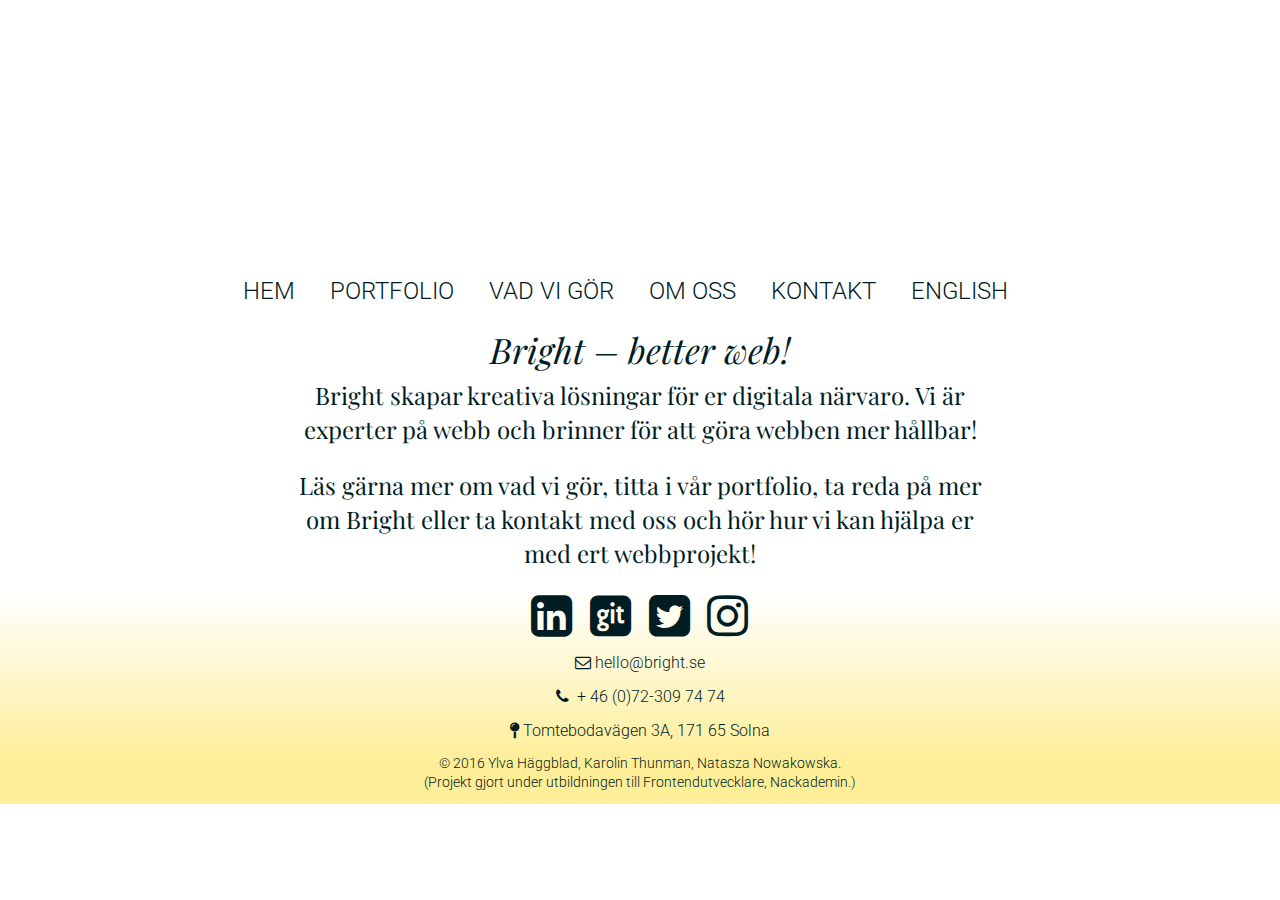
==== index.html @ dc8a8b25 "Meny: lagt till meny med Bootstraps collapse-funktioner, justerat stylingen av menyn i samtliga form" ====
<!doctype html>
<html lang="sv-SE">
	<head>
		<meta charset="utf-8">
		<meta name="viewport" content="width=device-width, initial-scale=1.0">
		<title>Bright</title>
		<link rel="stylesheet" type="text/css" href="css/bootstrap.css">
		<link rel="stylesheet" type="text/css" href="css/style.css">
    <link rel="stylesheet" href="https://maxcdn.bootstrapcdn.com/font-awesome/4.5.0/css/font-awesome.min.css">
	</head>
	<body>
		<header>
		</header>

		<nav class="navbar">
			<button type="button" class="navbar-toggle collapsed" data-toggle="collapse" data-target="#lista" aria-expanded="false">
		        <span class="sr-only">Toggle navigation</span>
		        <span class="icon-bar"></span>
		        <span class="icon-bar"></span>
		        <span class="icon-bar"></span>
		      </button>	
			<div class="container-fluid">
				<div id="lista" class="collapse navbar-collapse">
					<ul class="nav nav-tabs nav-justified">
						<li><a href="index.html">Hem</a></li>
						<li><a href="portfolio.html">Portfolio</a></li>
						<li><a href="vad_vi_gor.html">Vad vi gör</a></li>
						<li><a href="om_oss.html">Om oss</a></li>
						<li><a href="kontakt.html">Kontakt</a></li>
						<li><a href="in_english.html">English</a></li>
					</ul>
				</div>
			</div>
		</nav> 


		<main>
			<div class=container-fluid>
		    <article>
		       <h2>Bright – better web!</h2>
	          <p class="lead">Bright skapar kreativa lösningar för er digitala närvaro. Vi är experter på webb och brinner för att göra webben mer hållbar!
	          </p>

	          <p class="lead">Läs gärna mer om <a href="vad_vi_gor.html" title="Läs mer om vad vi gör">vad vi gör</a>, titta i vår <a href="portfolio.html" title="Vår portfolio">portfolio</a>, ta reda på mer <a href="om_oss.html" title="Läs mer om Bright">om Bright</a> eller ta <a href="kontakt.html" title="Ta kontakt med oss!">kontakt</a> med oss och hör hur vi kan hjälpa er med ert webbprojekt!
	          </p>
	       </article>
       </div>
		</main>

		<footer>
 <div class="container-fluid">
   <div class="row">
     <span class="col-xs-2 col-sm-2 col-md-4"></span>
     <p class="col-xs-2 col-sm-2 col-md-1 text-center">
       <i class="fa fa-linkedin-square fa-3x ikoner"></i></p>
       <p class="col-xs-2 col-sm-2 col-md-1 text-center">
     <i class="fa fa-git-square fa-3x ikoner"></i></p>
       <p class="col-xs-2 col-sm-2 col-md-1 text-center">
   <i class="fa fa-twitter-square fa-3x ikoner"></i></p>
       <p class="col-xs-2 col-sm-2 col-md-1 text-center">
          <i class="fa fa-instagram fa-3x ikoner"></i>
          <span class="col-xs-2 col-sm-2 col-md-4"></span>
     </p>
 </div>
	 <div class="row">
       <p class="col-xs-12 text-center"> 
		    <i class="fa fa-envelope-o"></i><a href="mailto:fakeadress@bright.se">&nbsp;hello@bright.se</a>
		    </p>
   </div>
<div class="row">
       <p class="col-xs-12 text-center"><i class="fa fa-phone"></i> &nbsp;<a href="tel:+46-723-097474" title="Tel: +46 723 09 74 74">+ 46 (0)72-309 74 74</a>
		    </p>
   </div>
   
<div class="row">
       <p class="col-xs-12 text-center">
    <i class="fa fa-map-pin"></i>&nbsp;Tomtebodavägen 3A, 171 65 Solna
		    </p>
		  </div>
          </div>

			<address>
              <div class="container-fluid">
                <div class="row">
			  <p class="col-xs-12 text-center small">
					&copy;&nbsp;2016<a href="mailto:ylva.haggblad@gmail.com" title="ylva.haggblad@gmail.com">&nbsp;Ylva Häggblad</a>,
			   <a href="mailto:karolin.thunman@gmail.com" title="karolin.thunman@gmail.com"> Karolin Thunman</a>,
			   <a href="mailto:natasza@fingerspitz.se" title="natasza@fingerspitz.se"> Natasza Nowakowska</a>.<br>(Projekt gjort under utbildningen till Frontendutvecklare, Nackademin.)
                </p></div>
                
			  </div>
			</address>  
		</footer>
		
		<script src="https://ajax.googleapis.com/ajax/libs/jquery/1.11.3/jquery.min.js"></script>
		<script type="text/javascript" src="scripts/bootstrap.js"></script>

	</body>

</html>
---- css/style.css ----
@import url(https://fonts.googleapis.com/css?family=Roboto:400,300,100,900|Roboto+Condensed:400,700,300|Playfair+Display:400,400italic);

/*LAYOUT*/
.container-fluid{
    padding: 0 9%; 
}

/* BAKGRUNDSFÄRG*/

.blue {
background-color: #AEE8E6;
}

/*BAKGRUNDSBILDER*/

#kartaNoscript{ 
background-image: url("../img/kartamobil.jpg");
background-size: cover;
background-position: center left; 
height: 280px;
max-width: 100%;
}

#kartaScript{
height: 280px;
max-width: 100%;
}

/* BILDRAMAR */

.portfolio-img{
border: 12px solid #bebebe;
box-shadow: 5px 5px 10px grey;
}

/*FORMULÄR*/
/*TYPOGRAFI*/
h2 {
  font-family: 'Playfair Display', serif;
  font-weight: 400;
  font-style: italic;
  text-align: center;
}

h3, h4 {
  font-family: 'Roboto Condensed', sans-serif;
  font-weight: 700;
 /* font-size: 1em; */
  text-transform: uppercase;
  text-align: left;
}

/*FOOTER*/

footer {
  background-color: #FEEE98;
  /* padding: 2.5em 0; */
  background: -webkit-linear-gradient(rgba(255, 255, 255,1)0%,rgba(254, 238, 152,1)80%); /* Safari 5.1 to 6.0 */
  background: -o-linear-gradient(rgba(255, 255, 255,1)0%,rgba(254, 238, 152,1)80%); /* For Opera 11.6 to 12.0 */
  background: -moz-linear-gradient(rgba(255, 255, 255,1)0%,rgba(254, 238, 152,1)80%); /* For Firefox 3.6 to 15 */
  background: linear-gradient(rgba(255, 255, 255,1)0%,rgba(254, 238, 152,1)80%); /* Standard syntax */
}

address {
	margin: 0;
}

/* MENY */

.navbar {
	padding: 0;
	margin-top: 100px;
	margin-bottom: 0;
	border: none;
}

#lista a, li {
	border: none;
	border-radius: 0;
}

#lista a {
	text-transform: uppercase;
	font-size: 1.5em;	
	padding: 10px;
	line-height: 0.75em;
}

#lista {
	margin-top: 22px;
}

#lista li {
	display: block;
	width: 100%;
}

.navbar button {
	padding: 0;
	border: none;
}

.navbar-toggle .icon-bar {
	background-color: #000;
}

/*MEDIA QUERIES*/
@media only screen and (min-width: 500px){   
    
    .container-fluid {
    padding: 0 12.5%; 
		}
    
    #email {
    padding-right: 5px;
    }
    
    #kartaNoscript{ 
        background-image: url("../img/karta.jpg");
    }

    .navbar {
		margin-top: 175px;
		}
}


@media (min-width: 768px){
    
    .container-fluid{
    padding: 0 22.5%;
    }
    
    #kartaNoscript, #kartaScript{
    height: 350px;}
    
    
    div.container-fluid.portfolio{
    padding: 0;
    }
    
   article.portfolio{
    padding: 2% 4%;
    }
    
    article.portfolio h3, article.portfolio p{
    padding-left: 25px;
    }
}

@media only screen and (min-width: 768px) {
	nav .container-fluid {
		padding: 0;
	}

	.navbar {
		margin-top: 250px;
	}

	#lista {
		padding-left: 17%;
	}

	.navbar a {
		width: auto;
		float: left;
		display: block;
		margin: 0 15px;
	}

	.navbar a:hover {
	font-weight: 600;
	}

	.navbar li.active a{
		background-color: #AEE8E6;
	} 
}
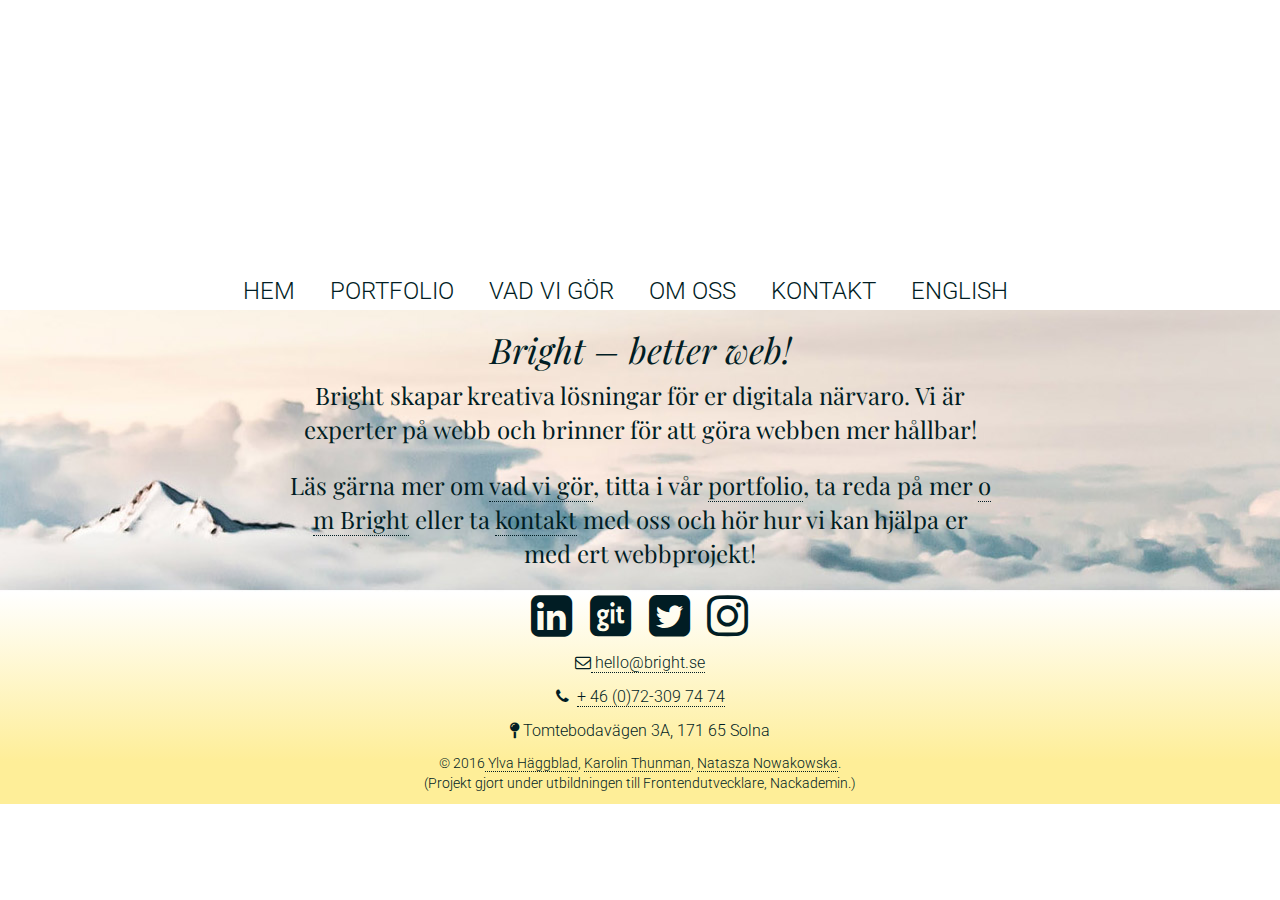
==== commit 716086eb: "Lagt till bakgrundsbild i header. Stylat länkar. Fixat problem med footer på kontaktsidan. Positione" ====
--- a/index.html
+++ b/index.html
@@ -35,7 +35,7 @@
 
 
 		<main>
-			<div class=container-fluid>
+			<div class="container-fluid" id="index">
 		    <article>
 		       <h2>Bright – better web!</h2>
 	          <p class="lead">Bright skapar kreativa lösningar för er digitala närvaro. Vi är experter på webb och brinner för att göra webben mer hållbar!
--- a/css/style.css
+++ b/css/style.css
@@ -13,6 +13,14 @@
 }
 
 /*BAKGRUNDSBILDER*/
+
+#index{
+    background-image: url(../img/sky.jpg);
+    background-position: center bottom;
+    background-size: cover;
+    height: auto;
+    max-width: 100%;
+}
 
 #kartaNoscript{ 
 background-image: url("../img/kartamobil.jpg");
@@ -51,6 +59,21 @@
   text-align: left;
 }
 
+a:link{
+  border-bottom: thin dotted;
+    word-break: break-all;
+}
+
+a:hover, a:focus{
+  font-family: 'Roboto', sans-serif;
+  font-weight: 700;
+}
+
+a:visited{
+  border-bottom-style: dotted;
+}
+
+
 /*FOOTER*/
 
 footer {
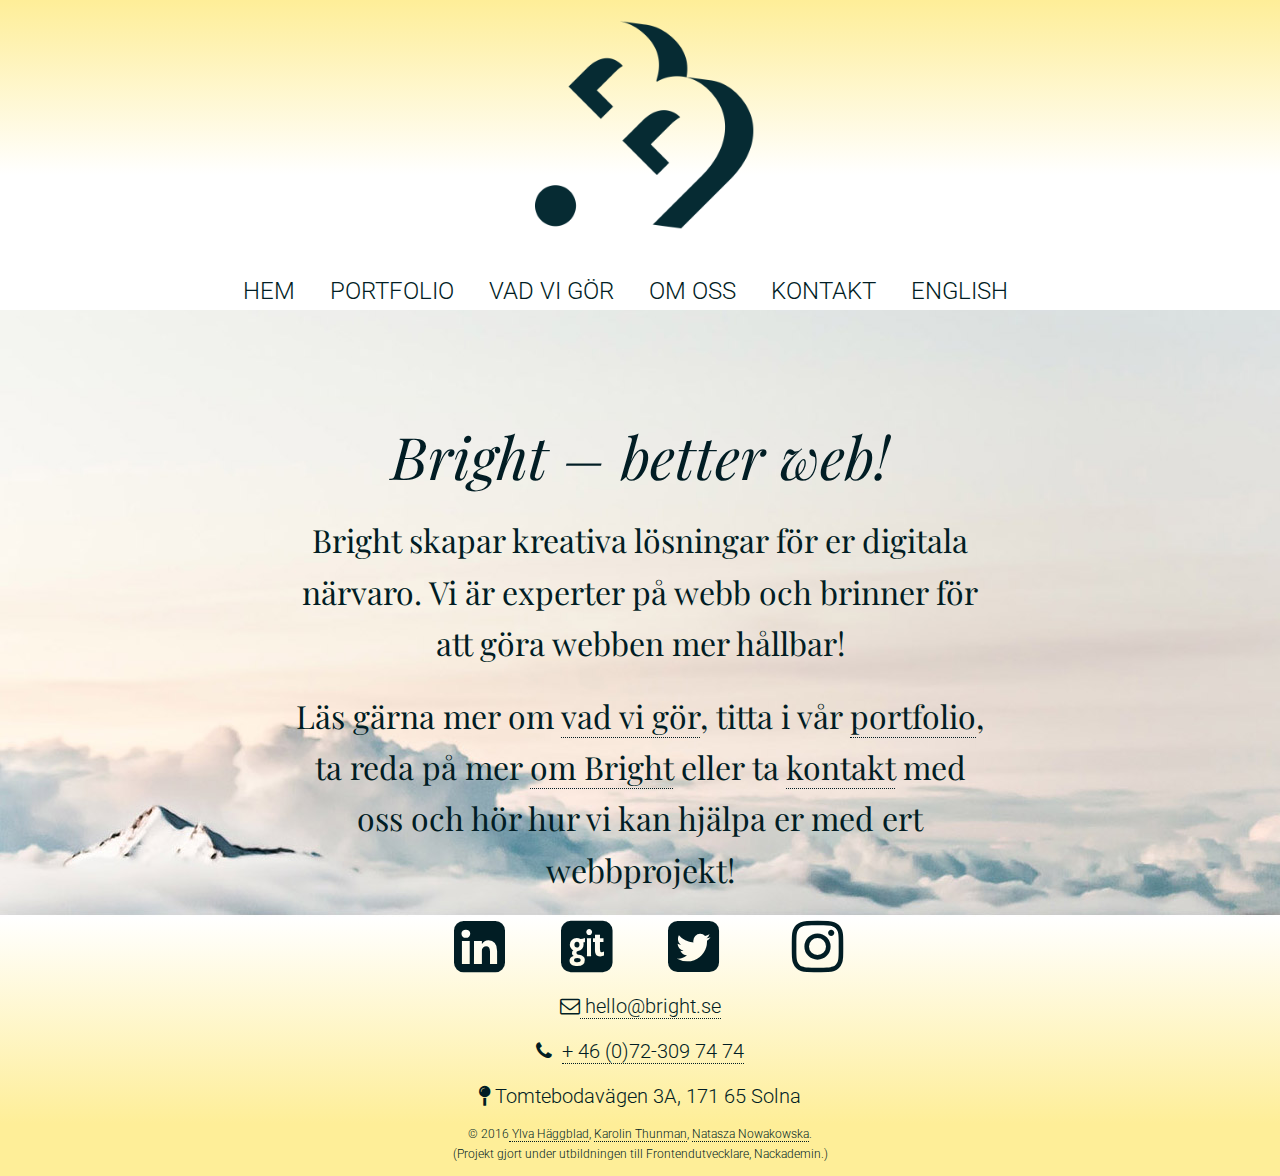
==== commit 5daee023: "lagt till menyalternativ för mobil och tablet när JS är disabled" ====
--- a/index.html
+++ b/index.html
@@ -7,10 +7,27 @@
 		<link rel="stylesheet" type="text/css" href="css/bootstrap.css">
 		<link rel="stylesheet" type="text/css" href="css/style.css">
     <link rel="stylesheet" href="https://maxcdn.bootstrapcdn.com/font-awesome/4.5.0/css/font-awesome.min.css">
+
+    <noscript>
+			<style>
+		     .navbar button {display: none;}
+		  </style>
+	 	</noscript>
 	</head>
 	<body>
 		<header>
 		</header>
+
+		<noscript>
+			<ul id="utanJS">
+				<li><a href="index.html">Hem</a></li>
+				<li><a href="portfolio.html">Portfolio</a></li>
+				<li><a href="vad_vi_gor.html">Vad vi gör</a></li>
+				<li><a href="om_oss.html">Om oss</a></li>
+				<li><a href="kontakt.html">Kontakt</a></li>
+				<li><a href="in_english.html">English</a></li>
+			</ul>
+		</noscript>
 
 		<nav class="navbar">
 			<button type="button" class="navbar-toggle collapsed" data-toggle="collapse" data-target="#lista" aria-expanded="false">
--- a/css/style.css
+++ b/css/style.css
@@ -1,5 +1,21 @@
 
 @import url(https://fonts.googleapis.com/css?family=Roboto:400,300,100,900|Roboto+Condensed:400,700,300|Playfair+Display:400,400italic);
+
+/*HEADER*/
+
+  header {
+  width: 100%;
+  height: 100px;
+  background-image: url("../img/logotype.png");
+  background: #FEEE98;
+  background: url("../img/logotype.png"), -webkit-linear-gradient(rgba(254, 238, 152,1)0%, rgba(255, 255, 255,1)70%); /* Safari 5.1 to 6.0 */
+  background: url("../img/logotype.png"), -o-linear-gradient(rgba(254, 238, 152,1)0%, rgba(255, 255, 255,1)70%); /* For Opera 11.6 to 12.0 */
+  background: url("../img/logotype.png"), -moz-linear-gradient(rgba(254, 238, 152,1)0%, rgba(255, 255, 255,1)70%); /* For Firefox 3.6 to 15 */
+  background: url("../img/logotype.png"), linear-gradient(rgba(254, 238, 152,1)0%,rgba(255, 255, 255,1)70%); /* Standard syntax */
+  background-position: bottom center;
+  background-repeat: no-repeat;
+  background-size: contain;
+	}  
 
 /*LAYOUT*/
 .container-fluid{
@@ -43,6 +59,8 @@
 }
 
 /*FORMULÄR*/
+
+
 /*TYPOGRAFI*/
 h2 {
   font-family: 'Playfair Display', serif;
@@ -73,6 +91,38 @@
   border-bottom-style: dotted;
 }
 
+ol{
+    text-align: center;
+    font-style: italic;
+    list-style-position: inside;
+}
+/*MEDARBETARE*/
+.medarbetare figure:nth-child(1) {
+	padding-right: 5%;
+}
+.medarbetare figure:nth-child(2) {
+	padding-right: 2.5%;
+	padding-left: 2.5%;
+}
+.medarbetare figure:nth-child(3) {
+	padding-left: 5%;
+}
+
+.medarbetare img {
+	width: 100%;
+	height: auto;
+	margin: 0 auto;
+	border: 10px solid #FFF;
+	border-radius: 5px;
+}
+
+.medarbetare figcaption {
+	text-align: center;
+}
+
+.medarbetare figcaption span {
+	text-transform: uppercase;
+}
 
 /*FOOTER*/
 
@@ -85,6 +135,11 @@
   background: linear-gradient(rgba(255, 255, 255,1)0%,rgba(254, 238, 152,1)80%); /* Standard syntax */
 }
 
+footer .container-fluid {
+  padding: 0;
+  
+}
+
 address {
 	margin: 0;
 }
@@ -93,14 +148,12 @@
 
 .navbar {
 	padding: 0;
-	margin-top: 100px;
 	margin-bottom: 0;
 	border: none;
 }
 
 #lista a, li {
 	border: none;
-	border-radius: 0;
 }
 
 #lista a {
@@ -128,57 +181,98 @@
 	background-color: #000;
 }
 
+#utanJS {
+  margin: 0;
+  padding-top: 15px;
+  background-color: #FFF;
+}
+
+#utanJS li {
+  list-style: none;
+  background-color: #FFF;
+  padding: 3px 0;
+  text-align: center;
+  margin-left: -40px;
+}
+
+#utanJS li a {
+  text-decoration: none;
+  text-transform: uppercase;
+  border: none;
+  color: #000;
+  font-size: 1.5em;
+  font-family: 'Roboto', sans-serif;
+  margin: 0;
+}
+
+
 /*MEDIA QUERIES*/
 @media only screen and (min-width: 500px){   
     
-    .container-fluid {
-    padding: 0 12.5%; 
-		}
+  .container-fluid {
+  padding: 0 12.5%; 
+	}
+  
+  #email {
+  padding-right: 5px;
+  }
+  
+  #kartaNoscript{ 
+      background-image: url("../img/karta.jpg");
+  }
+  
+  header {
+    height:175px;
+  }
+
+  /*TYPO FÖR TABLET*/
+  p {
+    font-size: 1.2em;
+    line-height: 1.6;
+  }
+  
+  h2 {
+    font-size: 3em;
+  }
+  
+  h3, h4 {
+    font-size: 1.4em;
+    line-height: 0.8em;
+    /*margin-bottom: 0.4em; */
     
-    #email {
-    padding-right: 5px;
-    }
-    
-    #kartaNoscript{ 
-        background-image: url("../img/karta.jpg");
-    }
-
-    .navbar {
-		margin-top: 175px;
-		}
-}
-
+  }
+
+  .lead {
+  font-size: 1.8em;
+  line-height: 1.6em;
+  }
+  
+}
 
 @media (min-width: 768px){
     
-    .container-fluid{
-    padding: 0 22.5%;
-    }
-    
-    #kartaNoscript, #kartaScript{
-    height: 350px;}
-    
-    
-    div.container-fluid.portfolio{
-    padding: 0;
-    }
-    
-   article.portfolio{
-    padding: 2% 4%;
-    }
-    
-    article.portfolio h3, article.portfolio p{
-    padding-left: 25px;
-    }
-}
-
-@media only screen and (min-width: 768px) {
+  .container-fluid{
+  padding: 0 22.5%;
+  }
+  
+  #kartaNoscript, #kartaScript{
+  height: 350px;}
+  
+  
+  div.container-fluid.portfolio{
+  padding: 0;
+  }
+  
+  article.portfolio{
+  padding: 2% 4%;
+  }
+  
+  article.portfolio h3, article.portfolio p{
+  padding-left: 25px;
+  }
+
 	nav .container-fluid {
 		padding: 0;
-	}
-
-	.navbar {
-		margin-top: 250px;
 	}
 
 	#lista {
@@ -199,9 +293,39 @@
 	.navbar li.active a{
 		background-color: #AEE8E6;
 	} 
-}
-
-
-
-
-
+
+  #utanJS {
+    display: none;
+  }
+  
+  header {
+	height: 250px;
+	}  
+  
+  /*TYPO FÖR DESKTOP*/
+  p {
+    font-size: 1.25em;
+    line-height: 1.65;
+  }
+  
+  h2 {
+    font-size: 3.65em;
+  }
+  
+  h3, h4 {
+    font-size: 1.5em;
+    line-height: 1em;
+    /*margin-bottom: 0.4em; */
+    
+  }
+
+  .lead {
+  font-size: 2em;
+  line-height: 1.6em;
+  }
+
+}
+
+
+
+
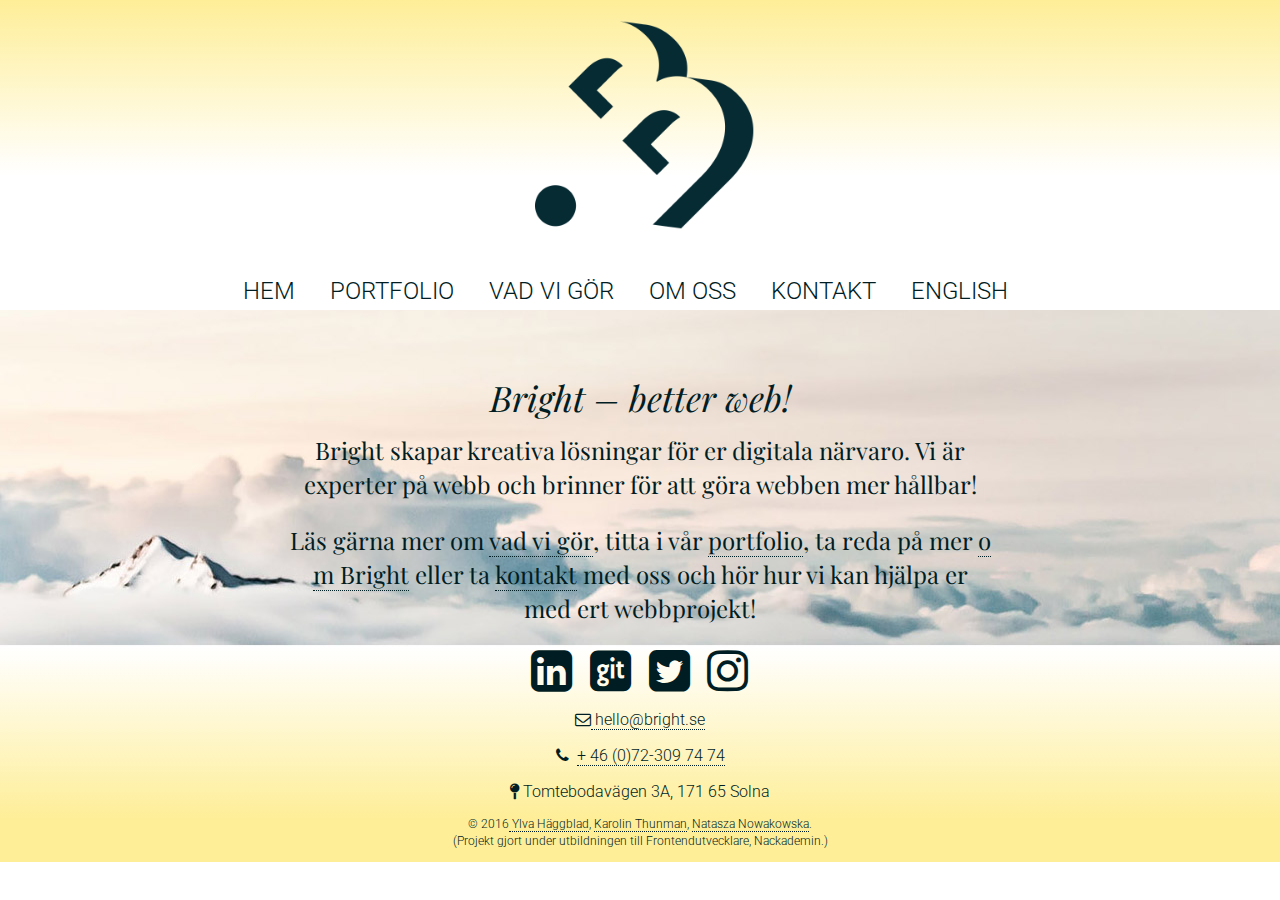
==== commit 763e33a4: "justerat markup och lagt till container samt rows i index" ====
--- a/index.html
+++ b/index.html
@@ -49,19 +49,21 @@
 				</div>
 			</div>
 		</nav> 
-
-
+		
 		<main>
 			<div class="container-fluid" id="index">
-		    <article>
-		       <h2>Bright – better web!</h2>
-	          <p class="lead">Bright skapar kreativa lösningar för er digitala närvaro. Vi är experter på webb och brinner för att göra webben mer hållbar!
-	          </p>
-
-	          <p class="lead">Läs gärna mer om <a href="vad_vi_gor.html" title="Läs mer om vad vi gör">vad vi gör</a>, titta i vår <a href="portfolio.html" title="Vår portfolio">portfolio</a>, ta reda på mer <a href="om_oss.html" title="Läs mer om Bright">om Bright</a> eller ta <a href="kontakt.html" title="Ta kontakt med oss!">kontakt</a> med oss och hör hur vi kan hjälpa er med ert webbprojekt!
-	          </p>
-	       </article>
-       </div>
+				<div class="row">
+		       <h2 class="col-xs-12 col-sm-12 col-md-12">Bright – better web!</h2>
+		     </div>
+		     <div class="row">
+          <p class="col-xs-12 col-sm-12 col-md-12 lead">Bright skapar kreativa lösningar för er digitala närvaro. Vi är experter på webb och brinner för att göra webben mer hållbar!
+          </p>
+				</div>
+				<div class="row">
+          <p class="col-xs-12 col-sm-12 col-md-12 lead">Läs gärna mer om <a href="vad_vi_gor.html" title="Läs mer om vad vi gör">vad vi gör</a>, titta i vår <a href="portfolio.html" title="Vår portfolio">portfolio</a>, ta reda på mer <a href="om_oss.html" title="Läs mer om Bright">om Bright</a> eller ta <a href="kontakt.html" title="Ta kontakt med oss!">kontakt</a> med oss och hör hur vi kan hjälpa er med ert webbprojekt!
+          </p>
+	      </div>
+	     </div>
 		</main>
 
 		<footer>
--- a/css/style.css
+++ b/css/style.css
@@ -59,8 +59,6 @@
 }
 
 /*FORMULÄR*/
-
-
 /*TYPOGRAFI*/
 h2 {
   font-family: 'Playfair Display', serif;
@@ -92,6 +90,7 @@
 }
 
 ol{
+    padding-left: 0;
     text-align: center;
     font-style: italic;
     list-style-position: inside;
@@ -135,11 +134,6 @@
   background: linear-gradient(rgba(255, 255, 255,1)0%,rgba(254, 238, 152,1)80%); /* Standard syntax */
 }
 
-footer .container-fluid {
-  padding: 0;
-  
-}
-
 address {
 	margin: 0;
 }
@@ -181,31 +175,6 @@
 	background-color: #000;
 }
 
-#utanJS {
-  margin: 0;
-  padding-top: 15px;
-  background-color: #FFF;
-}
-
-#utanJS li {
-  list-style: none;
-  background-color: #FFF;
-  padding: 3px 0;
-  text-align: center;
-  margin-left: -40px;
-}
-
-#utanJS li a {
-  text-decoration: none;
-  text-transform: uppercase;
-  border: none;
-  color: #000;
-  font-size: 1.5em;
-  font-family: 'Roboto', sans-serif;
-  margin: 0;
-}
-
-
 /*MEDIA QUERIES*/
 @media only screen and (min-width: 500px){   
     
@@ -224,29 +193,6 @@
   header {
     height:175px;
   }
-
-  /*TYPO FÖR TABLET*/
-  p {
-    font-size: 1.2em;
-    line-height: 1.6;
-  }
-  
-  h2 {
-    font-size: 3em;
-  }
-  
-  h3, h4 {
-    font-size: 1.4em;
-    line-height: 0.8em;
-    /*margin-bottom: 0.4em; */
-    
-  }
-
-  .lead {
-  font-size: 1.8em;
-  line-height: 1.6em;
-  }
-  
 }
 
 @media (min-width: 768px){
@@ -263,7 +209,7 @@
   padding: 0;
   }
   
-  article.portfolio{
+ article.portfolio{
   padding: 2% 4%;
   }
   
@@ -293,39 +239,13 @@
 	.navbar li.active a{
 		background-color: #AEE8E6;
 	} 
-
-  #utanJS {
-    display: none;
-  }
   
   header {
 	height: 250px;
 	}  
-  
-  /*TYPO FÖR DESKTOP*/
-  p {
-    font-size: 1.25em;
-    line-height: 1.65;
-  }
-  
-  h2 {
-    font-size: 3.65em;
-  }
-  
-  h3, h4 {
-    font-size: 1.5em;
-    line-height: 1em;
-    /*margin-bottom: 0.4em; */
-    
-  }
-
-  .lead {
-  font-size: 2em;
-  line-height: 1.6em;
-  }
-
-}
-
-
-
-
+}
+
+
+
+
+
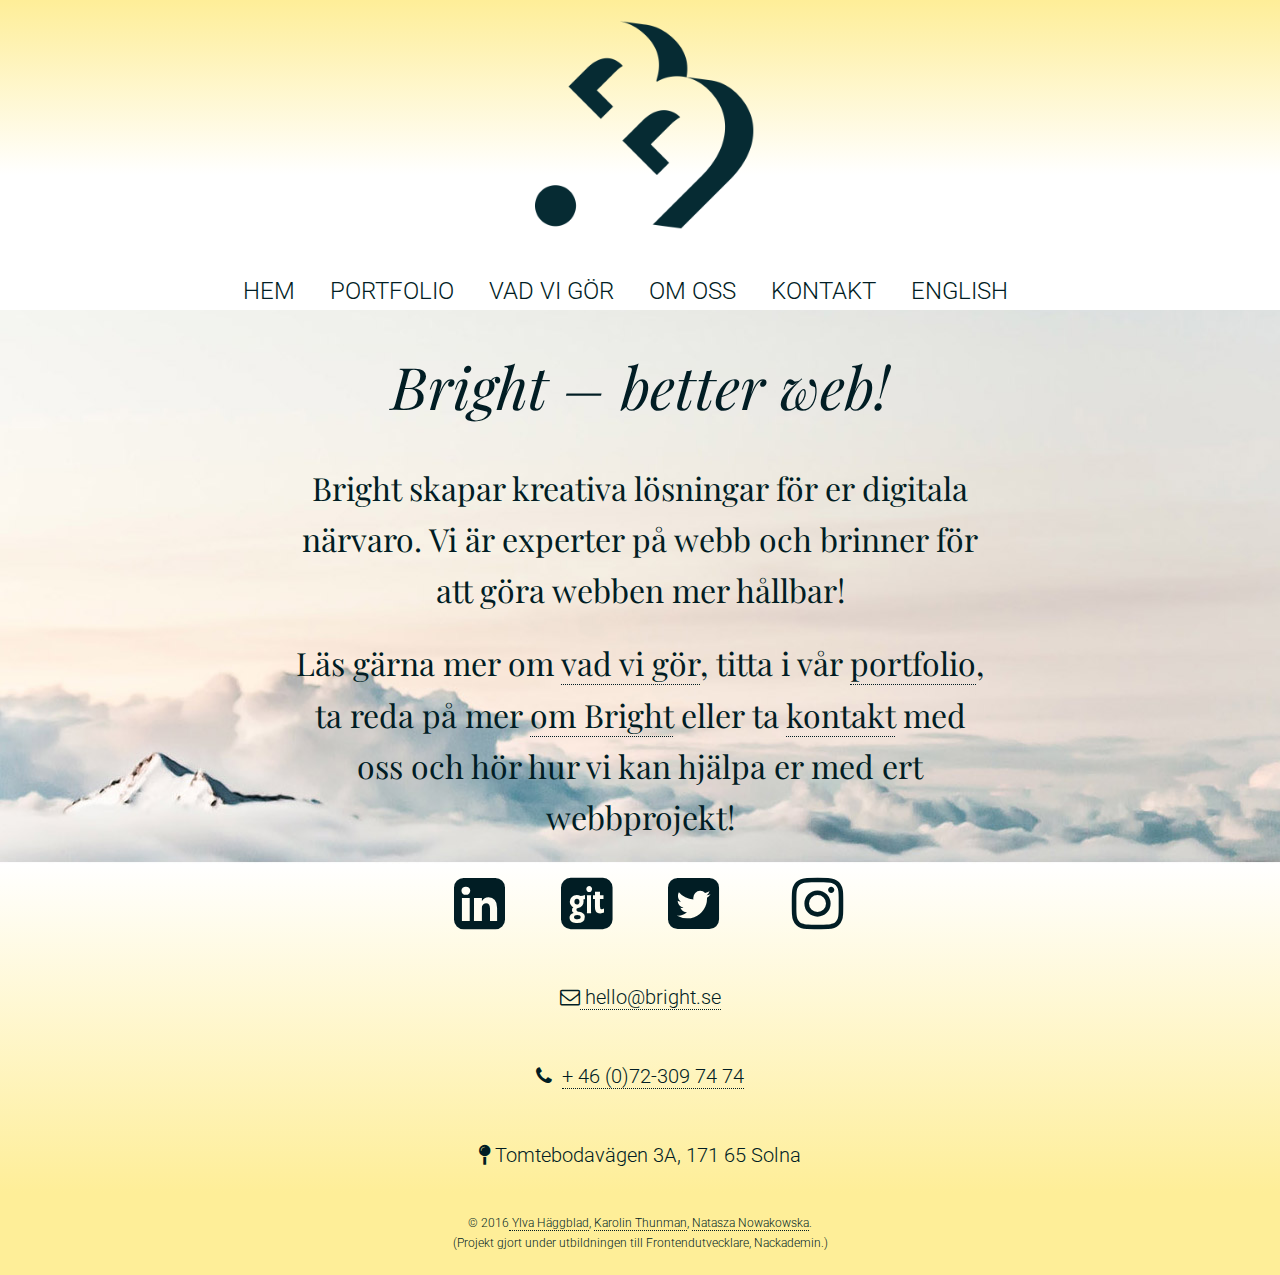
==== commit dd03a54c: "Justerat layout h2, portfolio articles, formulär, p. Plus Karros ändringar sen innan" ====
--- a/index.html
+++ b/index.html
@@ -49,21 +49,19 @@
 				</div>
 			</div>
 		</nav> 
-		
+
+
 		<main>
 			<div class="container-fluid" id="index">
-				<div class="row">
-		       <h2 class="col-xs-12 col-sm-12 col-md-12">Bright – better web!</h2>
-		     </div>
-		     <div class="row">
-          <p class="col-xs-12 col-sm-12 col-md-12 lead">Bright skapar kreativa lösningar för er digitala närvaro. Vi är experter på webb och brinner för att göra webben mer hållbar!
-          </p>
-				</div>
-				<div class="row">
-          <p class="col-xs-12 col-sm-12 col-md-12 lead">Läs gärna mer om <a href="vad_vi_gor.html" title="Läs mer om vad vi gör">vad vi gör</a>, titta i vår <a href="portfolio.html" title="Vår portfolio">portfolio</a>, ta reda på mer <a href="om_oss.html" title="Läs mer om Bright">om Bright</a> eller ta <a href="kontakt.html" title="Ta kontakt med oss!">kontakt</a> med oss och hör hur vi kan hjälpa er med ert webbprojekt!
-          </p>
-	      </div>
-	     </div>
+		    <article>
+		       <h2>Bright – better web!</h2>
+	          <p class="lead">Bright skapar kreativa lösningar för er digitala närvaro. Vi är experter på webb och brinner för att göra webben mer hållbar!
+	          </p>
+
+	          <p class="lead">Läs gärna mer om <a href="vad_vi_gor.html" title="Läs mer om vad vi gör">vad vi gör</a>, titta i vår <a href="portfolio.html" title="Vår portfolio">portfolio</a>, ta reda på mer <a href="om_oss.html" title="Läs mer om Bright">om Bright</a> eller ta <a href="kontakt.html" title="Ta kontakt med oss!">kontakt</a> med oss och hör hur vi kan hjälpa er med ert webbprojekt!
+	          </p>
+	       </article>
+       </div>
 		</main>
 
 		<footer>
--- a/css/style.css
+++ b/css/style.css
@@ -59,12 +59,17 @@
 }
 
 /*FORMULÄR*/
+form {
+padding: 24px 0;
+}
+
 /*TYPOGRAFI*/
 h2 {
   font-family: 'Playfair Display', serif;
   font-weight: 400;
   font-style: italic;
   text-align: center;
+    margin: 0.8em 0;
 }
 
 h3, h4 {
@@ -75,6 +80,7 @@
   text-align: left;
 }
 
+
 a:link{
   border-bottom: thin dotted;
     word-break: break-all;
@@ -94,6 +100,10 @@
     text-align: center;
     font-style: italic;
     list-style-position: inside;
+}
+
+.lonep{
+margin-top: 1.8em;
 }
 /*MEDARBETARE*/
 .medarbetare figure:nth-child(1) {
@@ -134,6 +144,11 @@
   background: linear-gradient(rgba(255, 255, 255,1)0%,rgba(254, 238, 152,1)80%); /* Standard syntax */
 }
 
+footer .container-fluid {
+  padding: 0;
+  
+}
+
 address {
 	margin: 0;
 }
@@ -175,6 +190,31 @@
 	background-color: #000;
 }
 
+#utanJS {
+  margin: 0;
+  padding-top: 15px;
+  background-color: #FFF;
+}
+
+#utanJS li {
+  list-style: none;
+  background-color: #FFF;
+  padding: 3px 0;
+  text-align: center;
+  margin-left: -40px;
+}
+
+#utanJS li a {
+  text-decoration: none;
+  text-transform: uppercase;
+  border: none;
+  color: #000;
+  font-size: 1.5em;
+  font-family: 'Roboto', sans-serif;
+  margin: 0;
+}
+
+
 /*MEDIA QUERIES*/
 @media only screen and (min-width: 500px){   
     
@@ -193,6 +233,29 @@
   header {
     height:175px;
   }
+
+  /*TYPO FÖR TABLET*/
+  p {
+    font-size: 1.2em;
+    line-height: 1.6;
+  }
+  
+  h2 {
+    font-size: 3em;
+  }
+  
+  h3, h4 {
+    font-size: 1.4em;
+    line-height: 0.8em;
+    /*margin-bottom: 0.4em; */
+    
+  }
+
+  .lead {
+  font-size: 1.8em;
+  line-height: 1.6em;
+  }
+  
 }
 
 @media (min-width: 768px){
@@ -209,8 +272,8 @@
   padding: 0;
   }
   
- article.portfolio{
-  padding: 2% 4%;
+  article.portfolio{
+  padding: 4%;
   }
   
   article.portfolio h3, article.portfolio p{
@@ -239,13 +302,43 @@
 	.navbar li.active a{
 		background-color: #AEE8E6;
 	} 
+
+  #utanJS {
+    display: none;
+  }
   
   header {
 	height: 250px;
 	}  
-}
-
-
-
-
-
+  
+  /*TYPO FÖR DESKTOP*/
+  p {
+    font-size: 1.25em;
+    line-height: 1.65;
+  }
+  
+  h2 {
+    font-size: 3.65em;
+  }
+  
+  h3, h4 {
+    font-size: 1.5em;
+    line-height: 1em;
+    /*margin-bottom: 0.4em; */
+  }
+    
+h3.pull-right, p.pull-right{
+    margin-top: 0.5em;
+    margin-bottom: 0;
+}
+
+  .lead {
+  font-size: 2em;
+  line-height: 1.6em;
+  }
+
+}
+
+
+
+
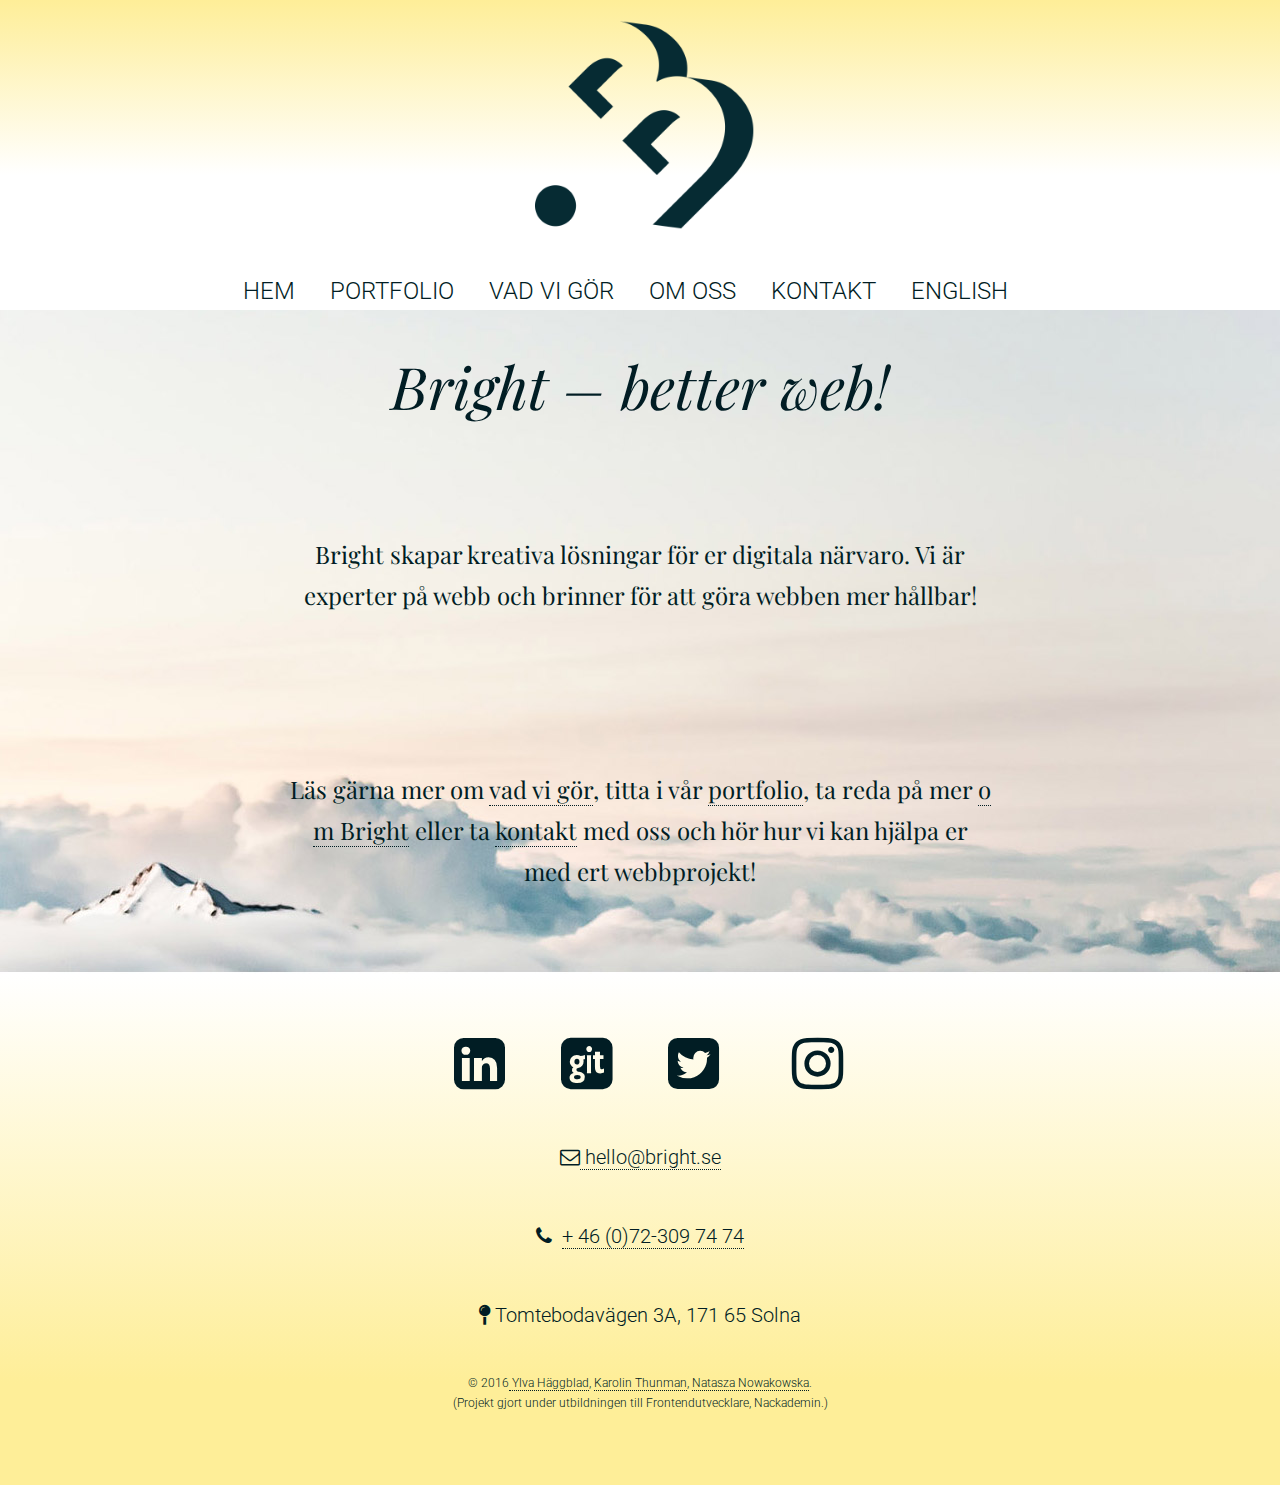
==== commit d95eef91: "konflikt löst .lead-styling + footerpadding" ====
--- a/index.html
+++ b/index.html
@@ -49,19 +49,21 @@
 				</div>
 			</div>
 		</nav> 
-
-
+		
 		<main>
 			<div class="container-fluid" id="index">
-		    <article>
-		       <h2>Bright – better web!</h2>
-	          <p class="lead">Bright skapar kreativa lösningar för er digitala närvaro. Vi är experter på webb och brinner för att göra webben mer hållbar!
-	          </p>
-
-	          <p class="lead">Läs gärna mer om <a href="vad_vi_gor.html" title="Läs mer om vad vi gör">vad vi gör</a>, titta i vår <a href="portfolio.html" title="Vår portfolio">portfolio</a>, ta reda på mer <a href="om_oss.html" title="Läs mer om Bright">om Bright</a> eller ta <a href="kontakt.html" title="Ta kontakt med oss!">kontakt</a> med oss och hör hur vi kan hjälpa er med ert webbprojekt!
-	          </p>
-	       </article>
-       </div>
+				<div class="row">
+		       <h2 class="col-xs-12 col-sm-12 col-md-12">Bright – better web!</h2>
+		     </div>
+		     <div class="row">
+          <p class="col-xs-12 col-sm-12 col-md-12 lead">Bright skapar kreativa lösningar för er digitala närvaro. Vi är experter på webb och brinner för att göra webben mer hållbar!
+          </p>
+				</div>
+				<div class="row">
+          <p class="col-xs-12 col-sm-12 col-md-12 lead">Läs gärna mer om <a href="vad_vi_gor.html" title="Läs mer om vad vi gör">vad vi gör</a>, titta i vår <a href="portfolio.html" title="Vår portfolio">portfolio</a>, ta reda på mer <a href="om_oss.html" title="Läs mer om Bright">om Bright</a> eller ta <a href="kontakt.html" title="Ta kontakt med oss!">kontakt</a> med oss och hör hur vi kan hjälpa er med ert webbprojekt!
+          </p>
+	      </div>
+	     </div>
 		</main>
 
 		<footer>
--- a/css/style.css
+++ b/css/style.css
@@ -59,9 +59,11 @@
 }
 
 /*FORMULÄR*/
+
 form {
 padding: 24px 0;
 }
+
 
 /*TYPOGRAFI*/
 h2 {
@@ -102,9 +104,17 @@
     list-style-position: inside;
 }
 
+
+.lead {  
+padding-top: 2.5em;
+padding-bottom: 2.5em; 
+}
+
 .lonep{
 margin-top: 1.8em;
 }
+
+
 /*MEDARBETARE*/
 .medarbetare figure:nth-child(1) {
 	padding-right: 5%;
@@ -142,6 +152,8 @@
   background: -o-linear-gradient(rgba(255, 255, 255,1)0%,rgba(254, 238, 152,1)80%); /* For Opera 11.6 to 12.0 */
   background: -moz-linear-gradient(rgba(255, 255, 255,1)0%,rgba(254, 238, 152,1)80%); /* For Firefox 3.6 to 15 */
   background: linear-gradient(rgba(255, 255, 255,1)0%,rgba(254, 238, 152,1)80%); /* Standard syntax */
+padding-top: 50px;
+  padding-bottom: 50px;
 }
 
 footer .container-fluid {
@@ -252,8 +264,10 @@
   }
 
   .lead {
-  font-size: 1.8em;
-  line-height: 1.6em;
+  font-size: 1.5em;
+  line-height: 1.7em;
+  padding-top: 2.5em;
+  padding-bottom: 2.5em;
   }
   
 }
@@ -333,12 +347,14 @@
 }
 
   .lead {
-  font-size: 2em;
-  line-height: 1.6em;
-  }
-
-}
-
-
-
-
+  font-size: 1.5em;
+  line-height: 1.7em;
+  padding-top: 2.5em;
+  padding-bottom: 2.5em;
+  }
+
+}
+
+
+
+
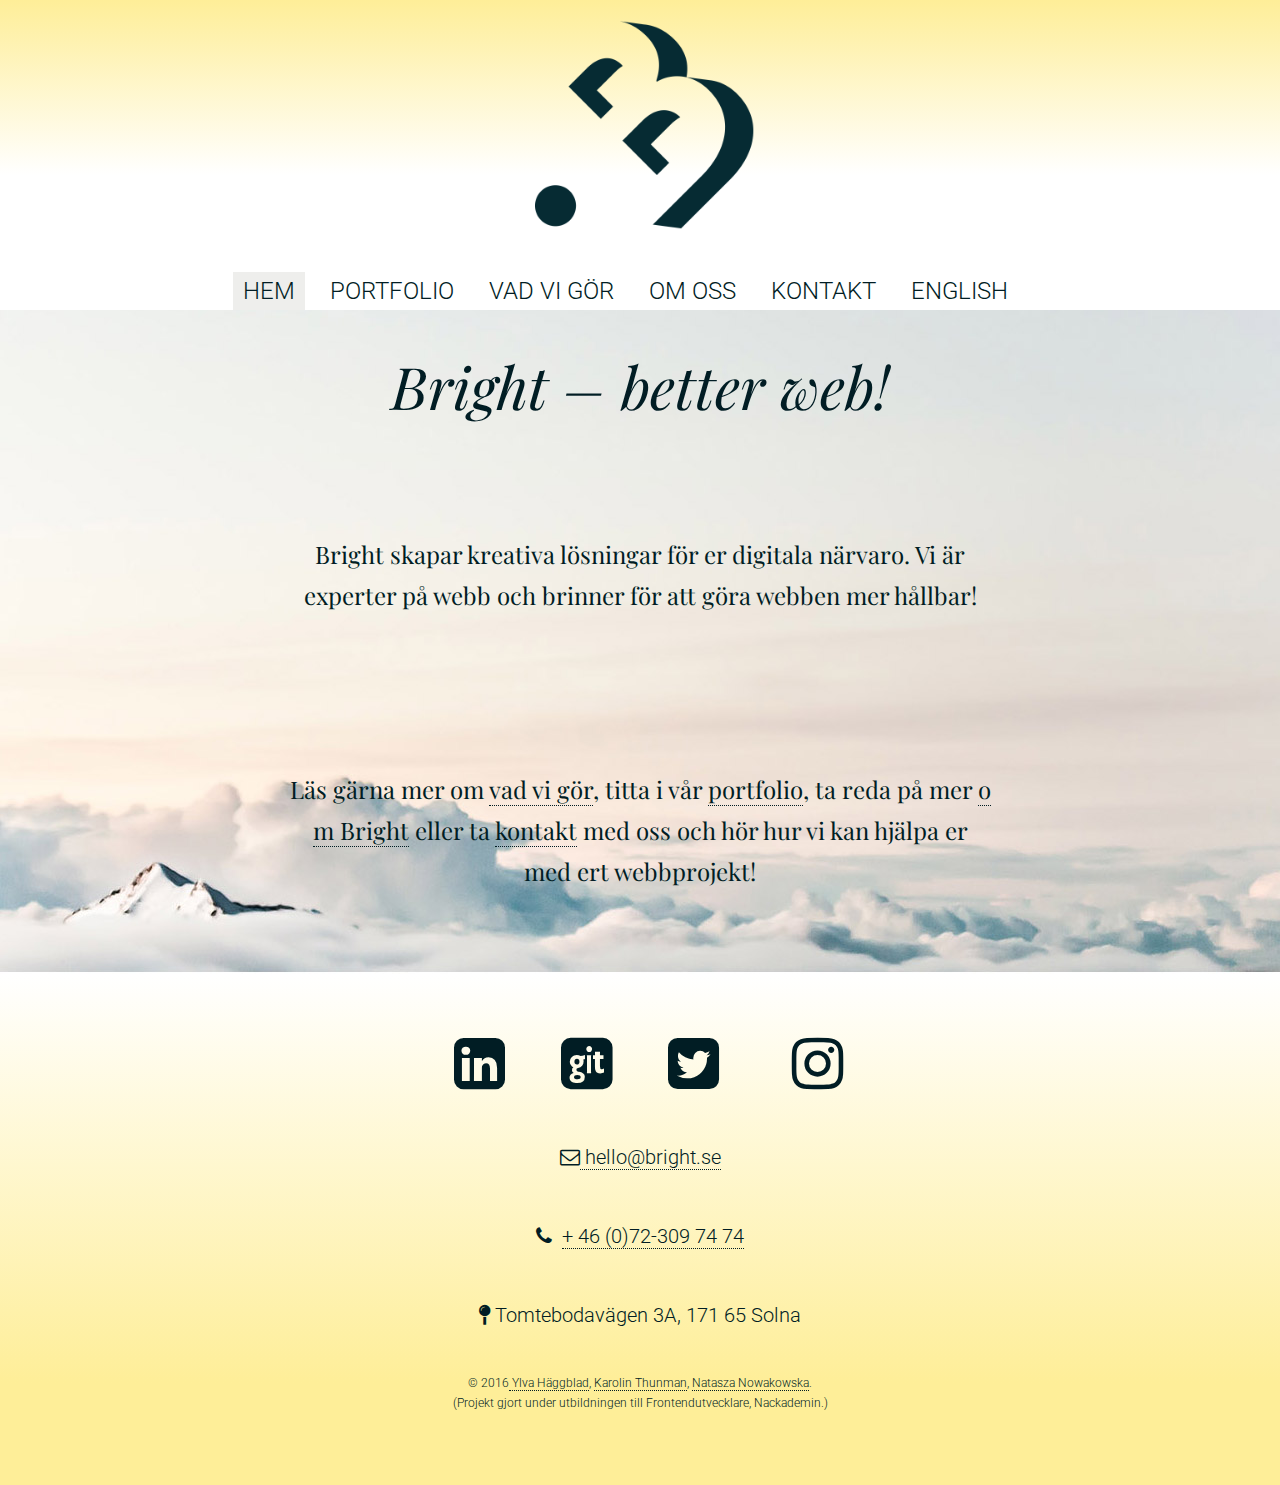
==== commit ae3486c4: "lagt till en anpassad bakgrundsfärg för hem-knappen i menyn när man är på index-sidan" ====
--- a/index.html
+++ b/index.html
@@ -39,7 +39,7 @@
 			<div class="container-fluid">
 				<div id="lista" class="collapse navbar-collapse">
 					<ul class="nav nav-tabs nav-justified">
-						<li><a href="index.html">Hem</a></li>
+						<li class="activeHome"><a href="index.html">Hem</a></li>
 						<li><a href="portfolio.html">Portfolio</a></li>
 						<li><a href="vad_vi_gor.html">Vad vi gör</a></li>
 						<li><a href="om_oss.html">Om oss</a></li>
--- a/css/style.css
+++ b/css/style.css
@@ -317,6 +317,10 @@
 		background-color: #AEE8E6;
 	} 
 
+  .navbar li.activeHome a{
+    background-color: #eeeeec;
+  } 
+
   #utanJS {
     display: none;
   }
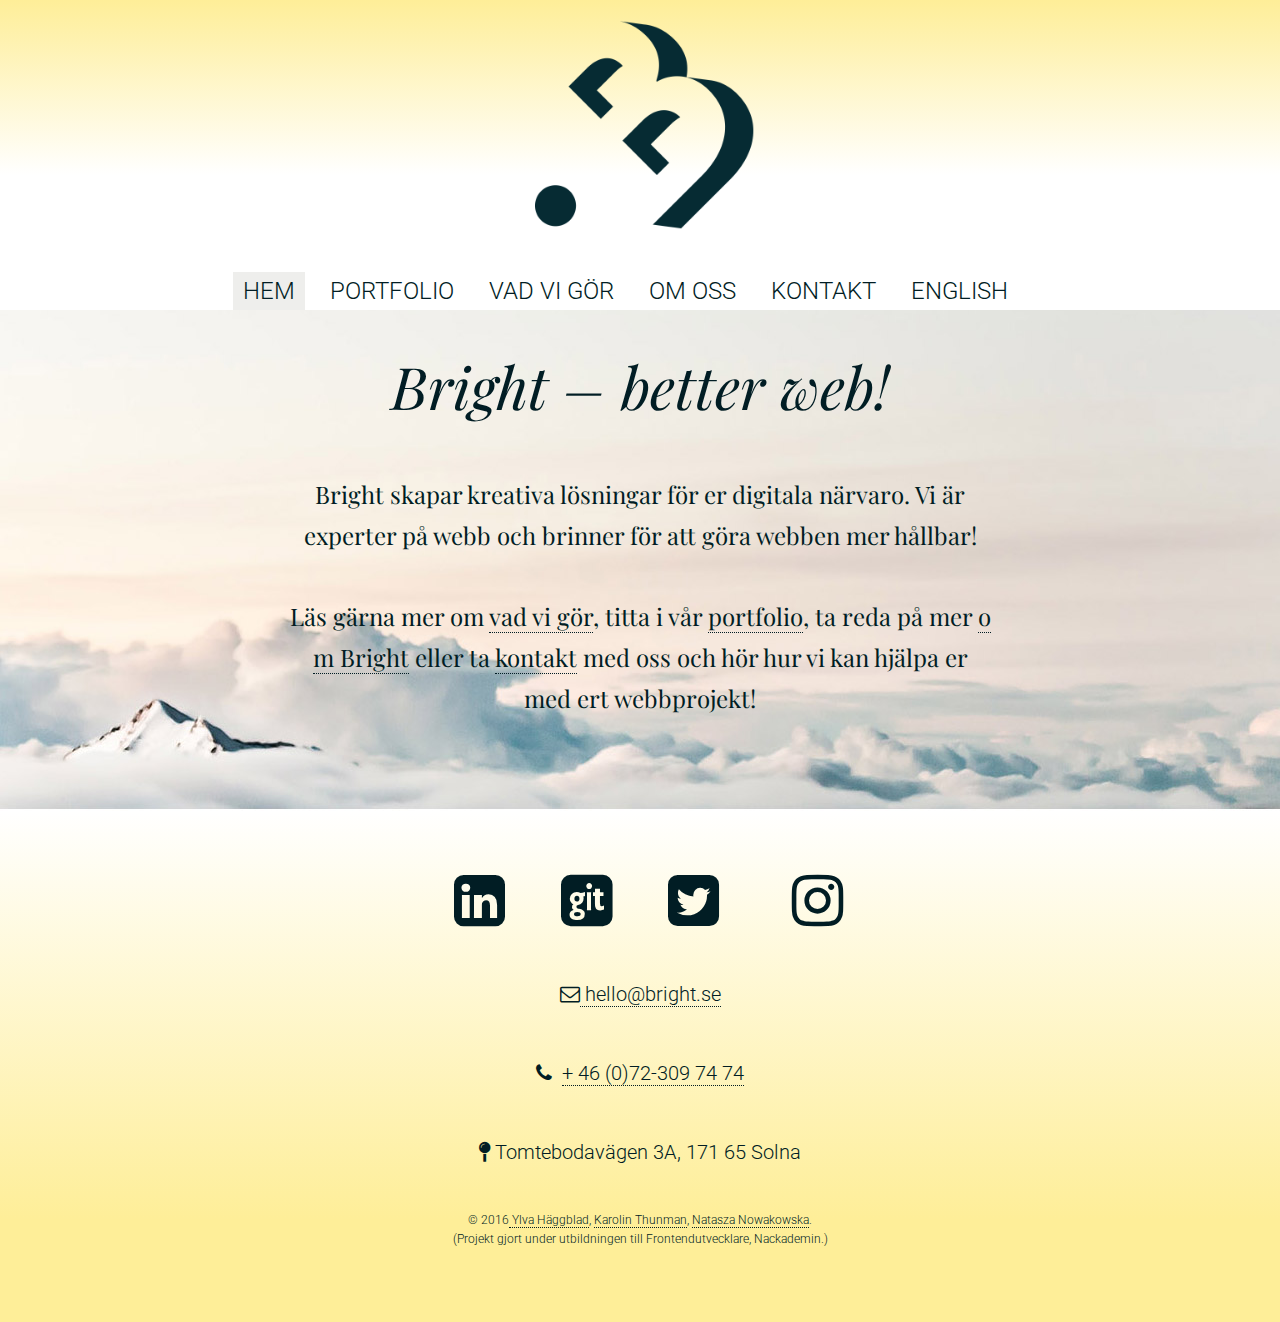
==== commit a00a8d06: "Layoutfix index och p-last-of-type" ====
--- a/index.html
+++ b/index.html
@@ -56,11 +56,7 @@
 		       <h2 class="col-xs-12 col-sm-12 col-md-12">Bright – better web!</h2>
 		     </div>
 		     <div class="row">
-          <p class="col-xs-12 col-sm-12 col-md-12 lead">Bright skapar kreativa lösningar för er digitala närvaro. Vi är experter på webb och brinner för att göra webben mer hållbar!
-          </p>
-				</div>
-				<div class="row">
-          <p class="col-xs-12 col-sm-12 col-md-12 lead">Läs gärna mer om <a href="vad_vi_gor.html" title="Läs mer om vad vi gör">vad vi gör</a>, titta i vår <a href="portfolio.html" title="Vår portfolio">portfolio</a>, ta reda på mer <a href="om_oss.html" title="Läs mer om Bright">om Bright</a> eller ta <a href="kontakt.html" title="Ta kontakt med oss!">kontakt</a> med oss och hör hur vi kan hjälpa er med ert webbprojekt!
+          <p class="col-xs-12 col-sm-12 col-md-12 lead index">Bright skapar kreativa lösningar för er digitala närvaro. Vi är experter på webb och brinner för att göra webben mer hållbar!<br><br>Läs gärna mer om <a href="vad_vi_gor.html" title="Läs mer om vad vi gör">vad vi gör</a>, titta i vår <a href="portfolio.html" title="Vår portfolio">portfolio</a>, ta reda på mer <a href="om_oss.html" title="Läs mer om Bright">om Bright</a> eller ta <a href="kontakt.html" title="Ta kontakt med oss!">kontakt</a> med oss och hör hur vi kan hjälpa er med ert webbprojekt!
           </p>
 	      </div>
 	     </div>
--- a/css/style.css
+++ b/css/style.css
@@ -104,16 +104,22 @@
     list-style-position: inside;
 }
 
+h3~p:last-of-type, div#index.container-fluid{
+padding-bottom: 2.5em;
+}
 
 .lead {  
-padding-top: 2.5em;
-padding-bottom: 2.5em; 
+padding-top: 30px;
+padding-bottom: 30px; 
 }
 
 .lonep{
 margin-top: 1.8em;
 }
 
+p.index{
+padding-top: 0;
+}
 
 /*MEDARBETARE*/
 .medarbetare figure:nth-child(1) {
@@ -247,7 +253,7 @@
   }
 
   /*TYPO FÖR TABLET*/
-  p {
+  p,ol {
     font-size: 1.2em;
     line-height: 1.6;
   }
@@ -266,8 +272,8 @@
   .lead {
   font-size: 1.5em;
   line-height: 1.7em;
-  padding-top: 2.5em;
-  padding-bottom: 2.5em;
+  padding-top: 30px;
+  padding-bottom: 30px;
   }
   
 }
@@ -330,7 +336,7 @@
 	}  
   
   /*TYPO FÖR DESKTOP*/
-  p {
+  p,ol {
     font-size: 1.25em;
     line-height: 1.65;
   }
@@ -353,12 +359,12 @@
   .lead {
   font-size: 1.5em;
   line-height: 1.7em;
-  padding-top: 2.5em;
-  padding-bottom: 2.5em;
-  }
-
-}
-
-
-
-
+  padding-top: 30px;
+  padding-bottom: 30px;
+  }
+
+}
+
+
+
+
